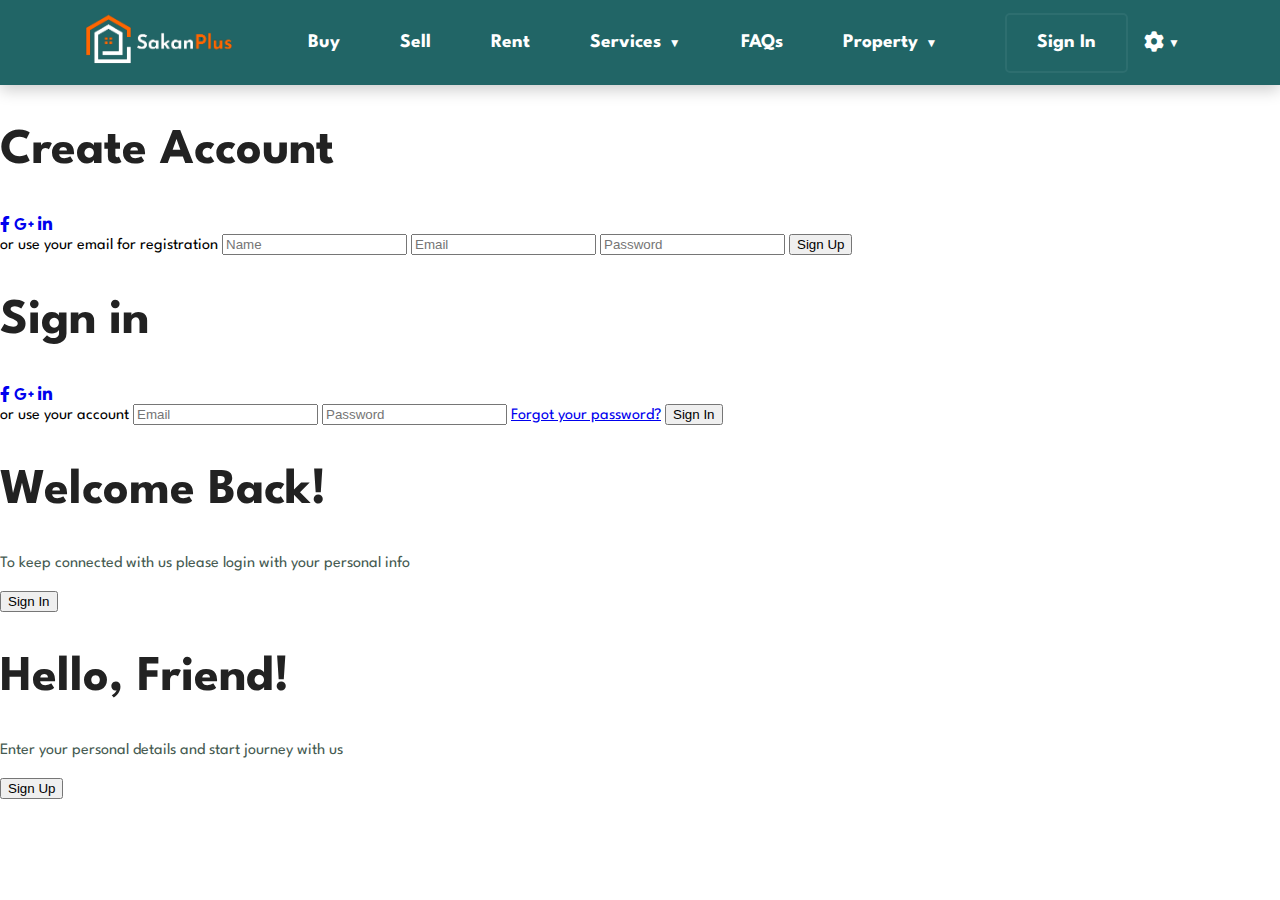
==== SignIn.html @ 9465a644 "add new files and images" ====
<!DOCTYPE html>
<html lang="en">

<head>
    <meta charset="UTF-8">
    <meta http-equiv="X-UA-Compatible" content="IE=edge">
    <meta name="viewport" content="width=device-width, initial-scale=1.0">
    <title>Sakan-Plus-Real-Estate</title>

    <meta name="description"
        content="The leading real estate marketplace. Search millions of for-sale and rental listings, compare SakanPlus® home values and connect with local professionals.">
    <meta itemprop="name" content="Sakan-Plus Real Estate, Rentals, and Mortgage">

    <meta property="og:title" content="Sakan-Plus: Real Estate, Apartments, Mortgages & Home Values">
    <meta property="og:type" content="website">
    <meta property="og:image" content="logo.png">
    <meta property="og:url" content="https://www.Sakan-Plus.com/">
    <meta property="og:description"
        content="The leading real estate marketplace. Search millions of for-sale and rental listings, compare sakan-plus® home values and connect with local professionals.">
    <meta property="og:locale" content="en_US">
    <meta property="og:site_name" content="Sakan Plus">

    <meta name="ROBOTS" content="All">

    <meta name="next-head-count" content="2">
    <meta name="google-translate-customization" content="3">
    <meta name="google-signIn-scope" content="openid profile email">
    <meta name="google-signIn-cookiePolicy" content="single_host_origin">

    <meta name="viewport"
        content="width=device-width, height=device-height, user-scalable=yes, initial-scale=1.0, minimum-scale=1.0">
    <meta name="referrer" content="always">
    <meta name="msapplication-config" content="none">
    <meta name="apple-mobile-web-app-capable" content="yes">
    <meta name="format-detection" content="telephone=no">
    <meta http-equiv="x-dns-prefetch-control" content="on">

    <meta name="author" content="Sakan-Plus-IT-group">
    <meta name="keyword" content="real Estate, home ,house ,buy ,sell ,rent ,services ,agent ,manage ,address">
    <meta name="googleBot" content="translate">


    <link rel="stylesheet" href="css/style.css">
    <link rel="shortcut icon" href="assets/favicon-logo-sakan-plus/favicon-SakanPlus-En.png" type="image/x-icon"
        type="text/css">
    <link rel="apple-touch-icon" type="text/css">


    <!-- <link rel="stylesheet" href="css/bootstrap.min.css" type="text/css"> -->
    <!-- <link rel="stylesheet" href="https://maxcdn.bootstrapcdn.com/bootstrap/3.4.1/css/bootstrap.min.css"> -->
    <!--  <script src="https://ajax.googleapis.com/ajax/libs/jquery/3.6.3/jquery.min.js"></script> -->
    <!-- <script src="https://maxcdn.bootstrapcdn.com/bootstrap/3.4.1/js/bootstrap.min.js"></script> -->

    <link rel="stylesheet" href="https://cdnjs.cloudflare.com/ajax/libs/font-awesome/4.7.0/css/font-awesome.min.css">
    <link rel="stylesheet" href="https://unpkg.com/boxicons@latest/css/boxicons.min.css">

    <link rel="preconnect" href="https://fonts.googleapis.com">
    <link rel="preconnect" href="https://fonts.gstatic.com" crossorigin>
    <link
        href="https://fonts.googleapis.com/css2?family=Cairo:wght@200&family=League+Spartan:wght@200&family=Poppins:wght@400;600;700;800&display=swap"
        rel="stylesheet">

    <link rel="stylesheet" href="https://use.fontawesome.com/releases/v5.15.4/css/all.css" />
    <link rel="stylesheet" href="https://unicons.iconscout.com/release/v4.0.0/css/line.css" />
    <link rel="stylesheet" href="https://cdnjs.cloudflare.com/ajax/libs/font-awesome/6.0.0/css/all.min.css">
</head>

<body>


   
    <!-- SCROLL TOP BUTTON -->
    <a id="scroll-top-btn" class="scrollToTop" href="#">
        <i class="fa fa-chevron-up"></i>
        <!-- <i class="fa fa-home"></i> -->
    </a>
    <!-- END SCROLL TOP BUTTON -->


    <!-- Header Section Begin -->
    <section id="header">
        <div class="header__logo">
            <a href="index.html"><img src="./assets/logo-darkmode/sakan-logo-dark-cahnge.png" class="logo" alt=""></a>
        </div>
        <div class="bx bx-menu" id="menu-icon"></div>
        <nav id="main-nav">
            <ul>
                <li><a href="#">buy</a></li>
                <li><a href="#">sell</a></li>
                <li><a href="#">rent</a></li>
                <li>
                    <a href="#">services
                        <span class="arrow">&#x25BC;</span>
                    </a>
                    <ul class="submenu">
                        <li><a href="#">residentials</a></li>
                        <li><a href="#">Apartments</a></li>
                        <li><a href="#">office space</a></li>
                        <li>
                            <a href="#">commercials
                                <span class="arrow">&#x25B6;</span>
                            </a>
                            <ul class="submenu-2">
                                <li><a href="#">residentials</a></li>
                                <li><a href="#">Apartments</a></li>
                                <li><a href="#">office space</a></li>
                            </ul>
                        </li>
                        <li><a href="#">explore more </a></li>
                    </ul>
                </li>
                <li><a href="#">FAQs</a></li>
                <li>
                    <a href="#">property
                        <span class="arrow">&#x25BC;</span>
                    </a>
                    <ul class="submenu">
                        <li><a href="#">residentials</a></li>
                        <li><a href="#">Apartments</a></li>
                        <li><a href="#">office space</a></li>
                        <li>
                            <a href="#">commercials
                                <span class="arrow">&#x25B6;</span>
                            </a>
                            <ul class="submenu-2">
                                <li><a href="#">residentials</a></li>
                                <li><a href="#">Apartments</a></li>
                                <li><a href="#">office space</a></li>
                            </ul>
                        </li>
                    </ul>
                </li>
            </ul>
        </nav>
        <div class="nav-btn">
            <a href="signIn.html" class="sign-btn">sign in</a>
            <li>
                <a href="javascript:void(0);" onclick="language()" class="drop-btn">
                    <i class="fa fa-gear"></i>
                    <span class="arrow">&#x25BC;</span>
                </a>
            </li>
            <ul class="list-language">
                <li><a href="#">En</a></li>
                <li><a href="#">Ar</a></li>
            </ul>
        </div>
    </section>
    <!-- Header Section End -->


    <!-- signup  -->
    <div class="container" id="container">
        <div class="form-container sign-up-container">
            <form action="#">
                <h1>Create Account</h1>
                <div class="social-container">
                    <a href="#" class="social"><i class="fab fa-facebook-f"></i></a>
                    <a href="#" class="social"><i class="fab fa-google-plus-g"></i></a>
                    <a href="#" class="social"><i class="fab fa-linkedin-in"></i></a>
                </div>
                <span>or use your email for registration</span>
                <input type="text" placeholder="Name" />
                <input type="email" placeholder="Email" />
                <input type="password" placeholder="Password" />
                <button>Sign Up</button>
            </form>
        </div>
        <div class="form-container sign-in-container">
            <form action="#">
                <h1>Sign in</h1>
                <div class="social-container">
                    <a href="#" class="social"><i class="fab fa-facebook-f"></i></a>
                    <a href="#" class="social"><i class="fab fa-google-plus-g"></i></a>
                    <a href="#" class="social"><i class="fab fa-linkedin-in"></i></a>
                </div>
                <span>or use your account</span>
                <input type="email" placeholder="Email" />
                <input type="password" placeholder="Password" />
                <a href="#">Forgot your password?</a>
                <button>Sign In</button>
            </form>
        </div>
        <div class="overlay-container">
            <div class="overlay">
                <div class="overlay-panel overlay-left">
                    <h1>Welcome Back!</h1>
                    <p>To keep connected with us please login with your personal info</p>
                    <button class="ghost" id="signIn">Sign In</button>
                </div>
                <div class="overlay-panel overlay-right">
                    <h1>Hello, Friend!</h1>
                    <p>Enter your personal details and start journey with us</p>
                    <button class="ghost" id="signUp">Sign Up</button>
                </div>
            </div>
        </div>
    </div>

    <script src="js/index.js"></script>
</body>

</html>
---- css/style.css ----
@import url('https://fonts.googleapis.com/css2?family=Cairo:wght@200&family=League+Spartan:wght@200&display=swap');

:root {
    --cairoFont: 'Cairo', sans-serif;
    --SpartanFont: 'League Spartan', sans-serif;
    --PoppinsFont: 'Poppins', sans-serif;

    --background-transparent: transparent;
    --shadowBoxVar: 0 5px 15px rgba(0, 0, 0, 0.466);

    --sectionBackground: #21656610;
    --navHoverColor: #407e8062;
    --backgroundMainColor: #216566;
    --bdyColor: #644d4d15;
    --heroH2Color: #154b5c;
    --backgroundMainColor-sp: #01c2bf;

    --headingColor: #222;
    --fontColor: #d5dee0;
    --orangeColor: #ff6600;
    --darkFont: #050505;
    --uxBackgroundColor: #fdd7bd33;
    --dropBackgroundColor: #d3d5dfc7;
    --whiteColor: #ffffff;
}

/* Table of Content
==================================================
#BASIC TYPOGRAPHY
#HEADER SECTION
#NAVBAR SECTION
#Hero SECTION
#Hero-SEARCH

#PROMO SECTION
#PRODUCT SECTION
#BANNER SECTION
#POPULAR SECTION
#SUPPORT SECTION
#TESTIMONIAL SECTION
#LATEST BLOG SECTION
#CLIENT BRAND SECTION
#PRODUCT PAGE
#PRODUCT DETAILS PAGE
#CART VIEW PAGE
#CHECKOUT PAGE
#MY ACCOUNT  PAGE
#BLOG ARCHIVE  PAGE
#BLOG DETAILS  PAGE
#CONTACT  PAGE
#ERROR  PAGE
#FOOTER SECTION
#RESPONSIVE DESIGN

*/
/* BASIC TYPOGRAPHY Begin */
/* BASE - Base styles, Variables, Mixins, etc. */
*,
*::before,
*::after {
    box-sizing: border-box;

}

h1 {
    font-size: 50px;
    line-height: 64px;
    color: var(--headingColor);
}

h2 {
    font-size: 46px;
    line-height: 54px;
    color: var(--headingColor);
}

h4 {
    font-size: 20px;
    color: var(--headingColor);
}

h5 {
    font-weight: 700;
    font-size: 15px;
}

h6 {
    font-weight: 700;
    font-size: 12px;
}

p {
    font-size: 16px;
    color: #465b52;
    margin: 15px 0 20px 0;
}

body {
    margin: 0;
    padding: 0;
    font-family: var(--SpartanFont);
}

html {
    scroll-behavior: smooth;
}

/* BASIC TYPOGRAPHY End */

/* Header Section Begin*/
#header {
    display: flex;
    align-items: center;
    justify-content: space-between;
    position: sticky;
    top: 0;
    left: 0;
    padding: 10px 80px;
    background-color: var(--backgroundMainColor);
    box-shadow: 0 5px 15px rgba(0, 0, 0, 0.2);
    z-index: 999;
}

.header__logo .logo {
    width: 10em;
}

/*NAVBAR SECTION Begin*/
#main-nav ul {
    list-style: none;
    display: flex;
    margin: 0;
    padding: 0;

}

#main-nav li {
    width: 100%;
    text-align: center;
    position: relative;
}

#main-nav a {
    padding: 10px 30px;
    text-decoration: none;
    text-transform: capitalize;
    font-size: 1.2em;
    font-weight: bold;
    color: var(--whiteColor);
    height: 64px;
    transition: background 0.4s;
    background-color: var(--backgroundMainColor);
    display: flex;
    align-items: center;
    justify-content: center;
}

#main-nav a:hover {
    background-color: var(--navHoverColor);
    border-radius: 5px;
}

#main-nav li:hover .submenu>li {
    display: block;
    top: 0px;

}

.submenu li {
    display: none;
    position: absolute;
    top: 0px;
}

.submenu {
    display: flex;
    flex-direction: column;
    position: absolute;
    width: 100%;
}

.submenu li {
    position: relative;
}

.submenu li:hover .submenu-2 li {
    display: block;
}

.submenu-2 li {
    display: none;
}

.submenu-2 {
    display: flex;
    flex-direction: column;
    position: absolute;
    top: 0;
    left: 100%;
    width: 100%;
}

.arrow {
    margin-left: 8px;
    color: var(--whiteColor);
    font-size: 12px;
}

/*  NAVBAR SECTION End*/
.nav-btn {
    display: flex;
    align-items: center;
    justify-content: space-between;
    position: relative;
}

.nav-btn .sign-btn {
    padding: 10px 30px;
    height: 60px;
    display: flex;
    align-items: center;
    justify-content: center;
    text-decoration: none;
    text-transform: capitalize;
    text-align: center;
    font-size: 1.2em;
    font-weight: bold;
    color: var(--whiteColor);
    transition: background 0.4s;
    background-color: var(--background-transparent);
    border: 2px solid var(--navHoverColor);
    border-radius: 5px;

}

.nav-btn .sign-btn:hover {
    background-color: var(--navHoverColor);
}

/* dropdown -list-Languages Begin */
.nav-btn .drop-btn {
    display: flex;
}

.nav-btn .drop-btn .fa {
    font-size: 20px;
    color: var(--whiteColor);
}

.nav-btn .drop-btn .fa:active,
.nav-btn .drop-btn span:active {
    transform: rotate(80deg);
    color: var(--orangeColor);
}

.nav-btn .list-language {
    margin: 0;
    padding: 0;
    font-weight: bold;
    position: absolute;
    top: 100%;
    right: 10%;
    display: none;
    border-radius: 5px;
    background-color: var(--backgroundMainColor);
    box-shadow: 0px 8px 16px 0px rgba(0, 0, 0, 0.2);
    z-index: 1;
}

.nav-btn li {
    list-style: none;
}

.nav-btn li span {
    margin: 4px;
}

.nav-btn li a {
    color: var(--whiteColor);
    font-size: 1.1em;
    padding: 12px 16px;
    text-decoration: none;
    display: block;
    text-align: center;
    width: 100%;
}

.nav-btn .list-language li a:hover {
    background-color: var(--navHoverColor);
}

#menu-icon {
    font-size: 40px;
    z-index: 10001;
    color: var(--whiteColor);
    cursor: pointer;
    display: none;
}

/* dropdown -list-Languages End */
/* Header Section End */


/*   hero Section Begin */
#hero {
    position: relative;
    background-image: url("../assets/hero-background-real-estate/hero1.png");
    background-size: cover;
    background-position: top 60% right 0;
    background-color: #E3E6F3;
    height: 80vh;
    width: 100%;
    text-transform: capitalize;
}

#hero .hero-aside-block {
    display: flex;
    flex-direction: column;
    align-items: flex-start;
    justify-content: center;
    padding: 0 80px;
    max-width: 55%;
    height: 80vh;
}


#hero h2,
#hero h1 {
    margin: 0;
    font-size: 7vh;
    font-weight: 600;
    font-family: var(--PoppinsFont);
}

#hero h2 {
    color: var(--heroH2Color);
}

#hero h1 {
    color: var(--orangeColor);
}

#hero h5 {
    font-size: 2.5vh;
}

.hero-aside-block a,
.sv-buy a,
.rft-side a,
.cta-btn a {
    text-transform: capitalize;
    display: block;
    font-size: 17px;
    text-decoration: none;
    text-align: center;
    font-weight: bold;
    width: 30vh;
    padding: 15px;
    border-radius: 5px;
    transition: background 0.4s;
    background-color: var(--backgroundMainColor);
    color: var(--whiteColor);
    position: relative;
}

.hero-aside-block a:hover,
.rft-side a:hover {
    background-color: var(--orangeColor);
}

/*   hero Section End */


/* hero-search Begin */
#hero-search {
    position: absolute;
    top: 80%;
    left: 20%;
    background-color: #21656610;
    width: 60%;
    padding: 0 20px;
    margin: 0 auto;
    border-radius: 10px;
    box-shadow: 0 5px 10px rgba(0, 0, 0, 0.1);

}

#hero-search h1 {
    margin: 0;
    font-size: 1.9vw;
    text-transform: capitalize;
    color: var(--orangeColor);
}

.input-box {
    position: relative;
    height: 60px;
    max-width: 900px;
    width: 100%;
    background-color: #21656610;
    background-color: #fff;
    margin: 5px 0;
    border-radius: 8px;
    box-shadow: 0 5px 10px rgba(0, 0, 0, 0.1);
    bottom: 20px;
}

.input-box i,
.input-box .button {
    position: absolute;
    top: 50%;
    transform: translateY(-50%);

}

.input-box i {
    left: 20px;
    font-size: 30px;
    color: var(--orangeColor);
}

.input-box input {
    height: 100%;
    width: 100%;
    outline: none;
    font-size: 18px;
    font-weight: 400;
    border: none;
    padding: 0 155px 0 65px;
    background-color: transparent;
}

.input-box .button {
    right: 20px;
    font-size: 17px;
    font-weight: 700;
    color: var(--whiteColor);
    border: 2px solid var(--background-transparent);
    padding: 12px 30px;
    border-radius: 5px;
    background-color: var(--backgroundMainColor);
    cursor: pointer;
    transition: .2s ease;
    outline: none;
}

.input-box .button:active {
    transform: translateY(-30%) scale(0.98);
    background-color: var(--orangeColor);
}

/*   hero Search End */

/* features Section Begin */
#features {
    padding: 40px;
    margin: 50px 0;
    display: flex;
    justify-content: space-between;
    align-items: center;
    background-color: #21656610;
    border-radius: 20px;
}

#features .lft-side,
.rft-side {
    margin: 0 20px;
    padding: 0 20px;
    width: 50%;
}

#features .lft-side .lft-img {
    border-radius: 10px;
    width: 100%;
}

.features-box {
    display: flex;
    justify-content: space-between;
    align-items: flex-start;
    width: 100%;
    flex-wrap: wrap;
    margin: 15px 0;
}

.features-box .bx-1,
.bx-2,
.bx-3,
.bx-4 {
    background-color: #21656628;
    width: 45%;
    padding: 10px;
    margin: 10px 0;
    border-radius: 5px;
    cursor: pointer;


}

.features-box i {
    color: var(--orangeColor);
    font-size: 1.9vw;
    vertical-align: middle;


}

.features-box h6 {
    font-size: 1.3vw;
    display: inline-block;
    text-transform: capitalize;
    font-weight: bold;
    color: var(--heroH2Color);
    margin: 15px;
}

.rft-side h2,
.property-text h2,
#services h2,
.works-txt h2,
#cta h2 {
    text-transform: capitalize;
    color: var(--heroH2Color);
    font-weight: bold;
    font-family: var(--PoppinsFont);
    font-size: 2.5vw;
    margin-top: 0;
}

.rft-side h4,
.property-text h4,
#services h4,
.works-txt h4,
#cta h4 {
    margin-bottom: 0;
    text-transform: capitalize;
    color: var(--orangeColor);
    font-weight: bold;
    font-family: var(--PoppinsFont);
    font-size: 2vw;
}

.rft-side h5,
.property-text h5,
#services h5,
.works-txt h5,
#cta h5 {
    margin: 0;
    font-size: 1.4vw;
}

/* features Section End */

/* property section Begin */
#property,
#cta {
    background-color: var(--sectionBackground);
    padding: 40px;
    margin: 50px 0;
    border-radius: 20px;

}

.pro-container,
.works-container {

    padding: 0 20px;
    margin: 0 20px;
}

.pro-container .property-text {
    margin: 20px 0;
}

.property-text h5 {
    width: 50%;
}

.property-btn {
    display: flex;
    justify-content: flex-start;
    align-items: center;
    margin: 20px 0;
}

.property-btn a,
.cta-btn a {
    width: 15%;
    text-decoration: none;
    font-size: 17px;
    background-color: var(--background-transparent);
    padding: 15px;
    border-radius: 10px;
    color: var(--backgroundMainColor);
    text-transform: capitalize;
    border: 2px solid var(--backgroundMainColor);
    margin-right: 15px;
    font-weight: 700;
    text-align: center;
    transition: background 0.5s;

}

.property-btn a:active,
.property-btn a:hover,
.cta-btn a:hover {
    background-color: var(--backgroundMainColor);
    color: var(--whiteColor);
    outline: none;
}

.property-btn .ex-flex-end {
    color: var(--orangeColor);
    border-color: var(--orangeColor);

}

.property-btn .ex-flex-end:hover {
    background-color: var(--orangeColor);
    color: var(--whiteColor);
}

/* XXXXXXXXXXXXXXXXXXXXXXXXXXXXXXXXXXXXXXXXXXXXXX */
/* Cart Home Start */
/* .articles {
    display: grid;
    max-width: 1200px;
    margin-inline: auto;
    padding-inline: 24px;
    grid-template-columns: repeat(auto-fill, minmax(320px, 1fr));
    cursor: pointer;
    grid-gap: 24px;
    align-items: stretch;
 
}

.article-card {
    --img-scale: 1.001;
    --title-color: black;
    --link-icon-translate: -20px;
    --link-icon-opacity: 0;
    position: relative;
    border-radius: 16px;
    box-shadow: none;
    background: #fff;
    transform-origin: center;
    transition: all 0.4s ease-in-out;
    overflow: hidden;
 

}

.article-card a::after {
    position: absolute;
    inset-block: 0;
    inset-inline: 0;
    cursor: pointer;
    content: "";
} */

/* basic article elements styling */
/* .article-card h2 {

    font-family: 'League Spartan', sans-serif;
    font-size: 1.9rem;
    letter-spacing: 0.09em;
    color: var(--title-color);
    transition: color 0.3s ease-out;
}

.article-card h4 {
    font-size: 1.1rem;
    letter-spacing: 0.1em;
    color: var(--title-color);
    transition: color 0.3s ease-out;
}

.article-card p {
    font-weight: 600;
    line-height: 1.1rem;
}

figure {
    margin: 0;
    padding: 0;
    aspect-ratio: 16 / 9;
    overflow: hidden;
}

.article-card img {
    max-width: 100%;
    transform-origin: center;
    transform: scale(var(--img-scale));
    transition: transform 0.4s ease-in-out;
}

.article-body {
    padding: 24px;
   
}

.article-card a {
    display: inline-flex;
    align-items: center;
    text-decoration: none;
    color: #28666e;
}

.article-card a:focus {
    outline: 1px dotted #28666e;
}

.article-card a .icon {
    min-width: 24px;
    width: 24px;
    height: 24px;
    margin-left: 5px;
    transform: translateX(var(--link-icon-translate));
    opacity: var(--link-icon-opacity);
    transition: all 0.3s;
}
 */
/* using the has() relational pseudo selector to update our custom properties */
/* .article-card:has(:hover, :focus) {
    --img-scale: 1.1;
    --title-color: #28666e;
    --link-icon-translate: 0;
    --link-icon-opacity: 1;
    box-shadow: rgba(0, 0, 0, 0.16) 0px 10px 36px 0px, rgba(0, 0, 0, 0.06) 0px 0px 0px 1px;
} */

/* .sr-only:not(:focus):not(:active) {
    clip: rect(0 0 0 0);
    clip-path: inset(50%);
    height: 1px;
    overflow: hidden;
    position: absolute;
    white-space: nowrap;
    width: 1px;
}
 */


.articles{
    display: grid;
    max-width: 1200px;
    margin-inline: auto;
    padding-inline: 24px;
    grid-template-columns: repeat(auto-fill, minmax(320px, 1fr));
    cursor: pointer;
    grid-gap: 24px;
    align-items: stretch;
    
}





  
/* Cart Home End */
/* property Section End */
/* XXXXXXXXXXXXXXXXXXXXXXXXXXXXXXXXXXXXXXXXX */

/*  */
#services {
    background-color: var(--whiteColor);
    text-align: center;
    width: 100%;
    padding: 40px;
    margin: 50px 0;
    text-transform: capitalize;


}

#services h5,
#cta h5 {
    align-items: center;
    text-align: center;
    margin: 0 auto;
    width: 50%;
    line-height: 4vh;
}

.sv-card {
    display: grid;
    grid-template-columns: repeat(auto-fill, minmax(320px, 1fr));
    grid-gap: 20px;
    align-items: stretch;
    margin: 20px 40px;


}

.sv-buy {
    padding: 20px;
    background-color: #2165662d;
    border-radius: 20px;
    cursor: pointer;
    color: var(--whiteColor);
    transition: background 0.5s;
}

.sv-card .sv-buy a,
.cta-btn a {
    margin: 0 auto;
    background-color: transparent;
    border: 2px solid var(--backgroundMainColor);
    color: var(--heroH2Color);
    font-weight: bold;
    font-size: 1.5vw;
}

.sv-card .sv-buy a:hover {
    background-color: var(--orangeColor);
    color: var(--whiteColor);
    border: none;
}

#services .sv-card .sv-buy h4 {
    font-size: 1.9vw;
    text-transform: none;
    font-weight: 600;

}

.sv-buy img {
    width: 14vh;
}

.sv-buy p {
    font-size: 1.4vw;
    font-weight: bold;
    line-height: 1.6rem;
}

.sv-buy:hover {
    background-color: var(--navHoverColor);
}

/*works Section Begin  */

#works {
    /* background-image: linear-gradient(45deg, #7c9885, #b5b682);  */
    background-color: var(--sectionBackground);
    /*   background-image: linear-gradient(45deg, #7c98852f, #b5b68223); */
    width: 100%;
    padding: 40px;
    margin: 50px 0;
    text-transform: capitalize;
    border-radius: 20px;
}

.works-txt {
    max-width: 65%;
}

/*  */

#multi-step-form-container {
    margin-top: 5rem;

}

.text-center {
    text-align: center;
}

.mx-auto {
    margin-left: auto;
    margin-right: auto;
}

.pl-0 {
    padding-left: 0;
}

.button {
    padding: 0.7rem 1.5rem;
    border: 1px solid var(--backgroundMainColor);
    background-color: var(--backgroundMainColor);
    color: #fff;
    border-radius: 5px;
    cursor: pointer;
}

.submit-btn {
    border: 1px solid var(--orangeColor);
    background-color: var(--orangeColor);
    ;
}

.mt-3 {
    margin-top: 2rem;
}

.d-none {
    display: none;
}

.form-step {
    border: 1px solid rgba(0, 0, 0, 0.1);
    border-radius: 20px;
    padding: 3rem;
}

.font-normal {
    font-weight: normal;
}

ul.form-stepper {
    counter-reset: section;
    margin-bottom: 3rem;
}

ul.form-stepper .form-stepper-circle {
    position: relative;
}

ul.form-stepper .form-stepper-circle span {
    position: absolute;
    top: 50%;
    left: 50%;
    transform: translateY(-50%) translateX(-50%);
    font-size: 30px;
    font-weight: 600;
}

.form-stepper-horizontal {
    position: relative;
    display: -webkit-box;
    display: -ms-flexbox;
    display: flex;
    -webkit-box-pack: justify;
    -ms-flex-pack: justify;
    justify-content: space-between;
}

ul.form-stepper>li:not(:last-of-type) {
    margin-bottom: 0.625rem;
    -webkit-transition: margin-bottom 0.4s;
    -o-transition: margin-bottom 0.4s;
    transition: margin-bottom 0.4s;
}

.form-stepper-horizontal>li:not(:last-of-type) {
    margin-bottom: 0 !important;
}

.form-stepper-horizontal li {
    position: relative;
    display: -webkit-box;
    display: -ms-flexbox;
    display: flex;
    -webkit-box-flex: 1;
    -ms-flex: 1;
    flex: 1;
    -webkit-box-align: start;
    -ms-flex-align: start;
    align-items: start;
    -webkit-transition: 0.5s;
    transition: 0.5s;
}

.form-stepper-horizontal li:not(:last-child):after {
    position: relative;
    -webkit-box-flex: 1;
    -ms-flex: 1;
    flex: 1;
    height: 1px;
    content: "";
    top: 32%;
}

.form-stepper-horizontal li:after {
    background-color: #dee2e6;

}

.form-stepper-horizontal li.form-stepper-completed:after {
    background-color: var(--orangeColor);
}

.form-stepper-horizontal li:last-child {
    flex: unset;
}

ul.form-stepper li a .form-stepper-circle {
    display: inline-block;
    width: 40px;
    height: 40px;
    margin-right: 0;
    line-height: 1.7rem;
    text-align: center;
    background: rgba(0, 0, 0, 0.38);
    border-radius: 50%;
}

.form-stepper .form-stepper-active .form-stepper-circle {
    background-color: var(--orangeColor) !important;
    color: #fff;
}

.form-stepper .form-stepper-active .label {
    color: var(--darkFont) !important;
}

.form-stepper .form-stepper-active .form-stepper-circle:hover {
    background-color: var(--backgroundMainColor) !important;
    color: #fff !important;
}

.form-stepper .form-stepper-unfinished .form-stepper-circle {
    background-color: #f8f7ff;
}

.form-stepper .form-stepper-completed .form-stepper-circle {
    background-color: #0e9594 !important;
    color: #fff;
}

.form-stepper .form-stepper-completed .label {
    color: #0e9594 !important;
}

.form-stepper .form-stepper-completed .form-stepper-circle:hover {
    background-color: #0e9594 !important;
    color: #fff !important;
}

.form-stepper .form-stepper-active span.text-muted {
    color: #fff !important;
}

.form-stepper .form-stepper-completed span.text-muted {
    color: #fff !important;
}

.form-stepper .label {
    font-size: 1rem;
    margin-top: 0.5rem;
}

.form-stepper a {
    cursor: default;
}

/*  */
/*Works Section End  */
/* cta section Begin */
#cta {
    text-align: center;
    text-transform: capitalize;
}

#cta h4 {
    text-transform: uppercase;
}

#cta input[type=email] {
    width: 30vw;
    margin: 10px;
    padding: 15px;
    border: 2px solid transparent;
    border-radius: 5px;
    background-color: var(--whiteColor);
    font-size: 17px;
    outline: none;
}

#cta button {
    width: 20vh;
    padding: 14px;
    border: 2px solid var(--background-transparent);
    cursor: pointer;
    border-radius: 5px;
    color: var(--fontColor);
    background-color: var(--orangeColor);
    font-size: 17px;
    font-weight: 600;
    transition: .2s .2s ease;
    outline: none;
}

.cta-btn a {
    display: inline-block;
    margin-bottom: 10px;
}

#cta button:hover {
    background-color: var(--background-transparent);
    border: 2px solid var(--orangeColor);
    color: var(--heroH2Color);

}

/* CTA Section End */
/* footer section Begin */
.section-p1 {
    background-color: var(--backgroundMainColor);
    border-radius: 15px;
}

.ft-ma-logo {
    margin: 20px 0 0 40px;
    padding: 20px 0 0 30px;


}

.ft-ma-logo .logo {
    width: 170px;
}

.ft-ma-logo .logo:hover {
    border: 2px solid var(--whiteColor);
    border-radius: 4px;
}

.ft-ma-space {
    display: flex;
    flex-wrap: wrap;
    justify-content: space-between;
    margin: 0 40px;
    padding: 0 40px;

}

.ft-ma-space .col {
    width: 25%;
    flex-wrap: wrap;
    display: flex;
    flex-direction: column;
    align-items: stretch;
    text-transform: capitalize;

}

.ft-ma-space .col p {
    width: 90%;
    font-weight: 600;
    font-size: 16px;
    font-family: 'Cairo', sans-serif;

}

.ft-ma-space h4,
.ft-ma-space .copyright a {
    font-size: 17px;
    padding-bottom: 20px;
    font-weight: 600;
    color: var(--whiteColor);
    font-family: 'Poppins', sans-serif;

}

.ft-ma-space p {
    margin-top: 0;
    font-size: 17px;
    color: var(--whiteColor);

}

.ft-ma-space a {
    color: var(--whiteColor);
    font-size: 17px;
    font-weight: 900;
    text-decoration: none;
    margin-bottom: 20px;
}

.ft-ma-space .follow i {
    color: var(--whiteColor);
    padding-right: 10px;
    cursor: pointer;
    margin-bottom: 20px;

}

.ft-ma-space .follow i:hover,
.ft-ma-space a:hover {
    color: var(--orangeColor);
}

.ft-ma-space .copyright {
    width: 100%;
    text-align: center;
    /*   margin-top: 20px;
    padding-top: 20px; */

}

.ft-ma-space .ft-form-ty1 input[type=text] {

    width: 100%;
    margin-bottom: 10px;
    padding: 10px;
    border: 2px solid transparent;
    border-radius: 5px;
    background-color: #eee;
    font-size: 17px;
}

.ft-ma-space .ft-form-ty1 button {
    width: 20vh;
    padding: 10px;
    border: 2px solid var(--background-transparent);
    cursor: pointer;
    border-radius: 5px;
    color: var(--fontColor);
    background-color: var(--orangeColor);
    font-size: 17px;
    font-weight: 600;
    transition: .2s .2s ease;
}

.ft-ma-space .ft-form-ty1 button:hover {
    background-color: var(--background-transparent);
    border: 2px solid var(--orangeColor);
}

/* footer section End */

/* XXXXXXXXXXXXXXXXXXXXXXXXXXXXXXXXXXXXXXX */
/* section loader Begin*/
#wpf-loader-two {
    height: 100%;
    bottom: 0;
    left: 0;
    position: fixed;
    right: 0;
    top: 0;
    width: 100%;
    z-index: 99999;
    background-color: var(--backgroundMainColor);
}

#wpf-loader-two .loader-title {
    color: var(--whiteColor);
    font-size: 2.5em;
    font-weight: 600;
    position: absolute;
    left: 41%;
    top: 30%;
    font-family: var(--PoppinsFont);
}

#wpf-loader-two .loader-title span {
    color: var(--orangeColor);
}

#loader {
    position: absolute;
    left: 50%;
    top: 55%;
    z-index: 1;
    width: 120px;
    height: 120px;
    margin: -76px 0 0 -76px;
    border: 16px solid var(--whiteColor);
    border-radius: 50%;
    border-top: 16px solid var(--orangeColor);
    -webkit-animation: spin 2s linear infinite;
    animation: spin 2s linear infinite;
}

@-webkit-keyframes spin {
    0% {
        -webkit-transform: rotate(0deg);
    }

    100% {
        -webkit-transform: rotate(360deg);
    }
}

@keyframes spin {

    0% {
        transform: rotate(0deg);
    }

    100% {
        transform: rotate(360deg);
    }
}

/* section loader End*/


/*scroll to top Begin*/
#scroll-top-btn {
    position: fixed;
    bottom: 20px;
    right: 20px;
    display: none;
    font-size: 18px;
    border: none;
    outline: none;
    background-color: var(--orangeColor);
    color: white;
    cursor: pointer;
    padding: 15px;
    border-radius: 10px;
}

#scroll-top-btn:hover,
#scroll-top-btn:focus {
    border: 2px solid var(--orangeColor);
    background-color: var(--background-transparent);
    text-decoration: none;
    color: var(--orangeColor);
}

/*scroll to top End*/

@container card (min-width: 380px) {
    .article-wrapper {
        display: grid;
        grid-template-columns: 100px 1fr;
        gap: 16px;
    }

    .article-body {
        padding-left: 0;
    }

    figure {
        width: 100%;
        height: 100%;
        overflow: hidden;
    }

    figure img {
        height: 100%;
        aspect-ratio: 1;
        object-fit: cover;
    }
}

/* RESPONSIVE DESIGN Begin */

@media (max-width: 1199px) {
    #header {
        padding: 15px 3% 15px 7%;
        transition: .2s;

    }


    #hero .hero-aside-block {
        min-width: 50%;
    }

    #hero h5 {
        font-size: 16px;
    }

    #hero h1 {
        font-size: 3.5vw;
    }

    #hero .hero-aside-block a {
        width: 50%;

    }
}

@media (max-width: 991px) {

    #header {
        padding: 15px 1%;

    }

    .navbar .navbar-list li,
    .header-btn a {
        padding: 0 10px;
    }

    #hero .hero-aside-block {
        min-width: 60%;
    }



}

@media screen and (max-width: 960px) {
    article {
        container: card/inline-size;
    }

    .article-body p {
        display: none;
    }
}

@media (max-width: 768px) {
    #header {
        padding: 5px 2%;
        flex-wrap: wrap;

    }

    .navbar .navbar-list li,
    .header-btn a {
        padding: 0 5px;
    }

    .navbar .navbar-list li a {
        padding: 5px;
    }

    #hero .hero-aside-block {
        max-width: 70%;

    }


    #hero h2 {
        font-size: 4.5vw;

    }

    #hero h5 {

        font-size: 15px;
    }

    #hero h1 {

        font-size: 3.5vw;
    }



}

@media (max-width: 640px) {
    #header {
        padding: 18px 3%;
        transition: .2s;

    }


    #menu-icon {
        display: block;
    }

    .navbar .navbar-list li a {
        color: var(--darkFont);
        font-weight: 600;
        font-size: 16px;
        font-family: 'Poppins', sans-serif;
    }

    .navbar .navbar-list li a:hover::after,
    .navbar .navbar-list li .active::after {
        width: 0;
    }


    .navbar .navbar-list {

        position: absolute;
        top: -800px;
        left: 0;
        right: 0;
        display: flex;
        flex-direction: column;
        background-color: #b9bcc7ad;
        transition: all .50s ease;
        text-align: left;

    }

    .navbar .navbar-list a {
        display: block;
        padding: 1rem;
        margin: 0.8rem;
        color: var(--darkFont);
    }

    .navbar .open {
        top: 100%;
    }

    .header__logo {
        padding-left: 50px;
    }

    .ft-ma-space .col {
        width: 240px;
        margin-bottom: 15%;
    }


}

@media (max-width: 500px) {
    .header__logo {
        padding-left: 0px;
        margin-left: 0px;
    }

    #hero {
        background-position: top 25% right 13%;
        padding: 0 30px;
    }

    #hero .hero-aside-block {
        max-width: 100%;

    }

    #hero h2 {
        font-size: 6.5vw;
        line-height: 40px;
    }

    #hero h5 {
        font-size: 15px;
    }

    #hero h1 {
        font-size: 4.5vw;
        line-height: 40px;
    }

    .hero-aside-block a {
        width: 25vh;
        padding: 10px 20px;
    }

    .ft-ma-logo {
        padding-left: 10px;
        margin-left: 0;
    }

    .ft-ma-space {
        padding: 0 10px;
        margin: 0 10px;
    }

    .ft-ma-space .col {
        width: 220px;
    }
}

@media (max-width: 375px) {
    .hero-aside-block a {
        width: 15vh;
        padding: 10px 10px;
    }


}

/* RESPONSIVE DESIGN End */
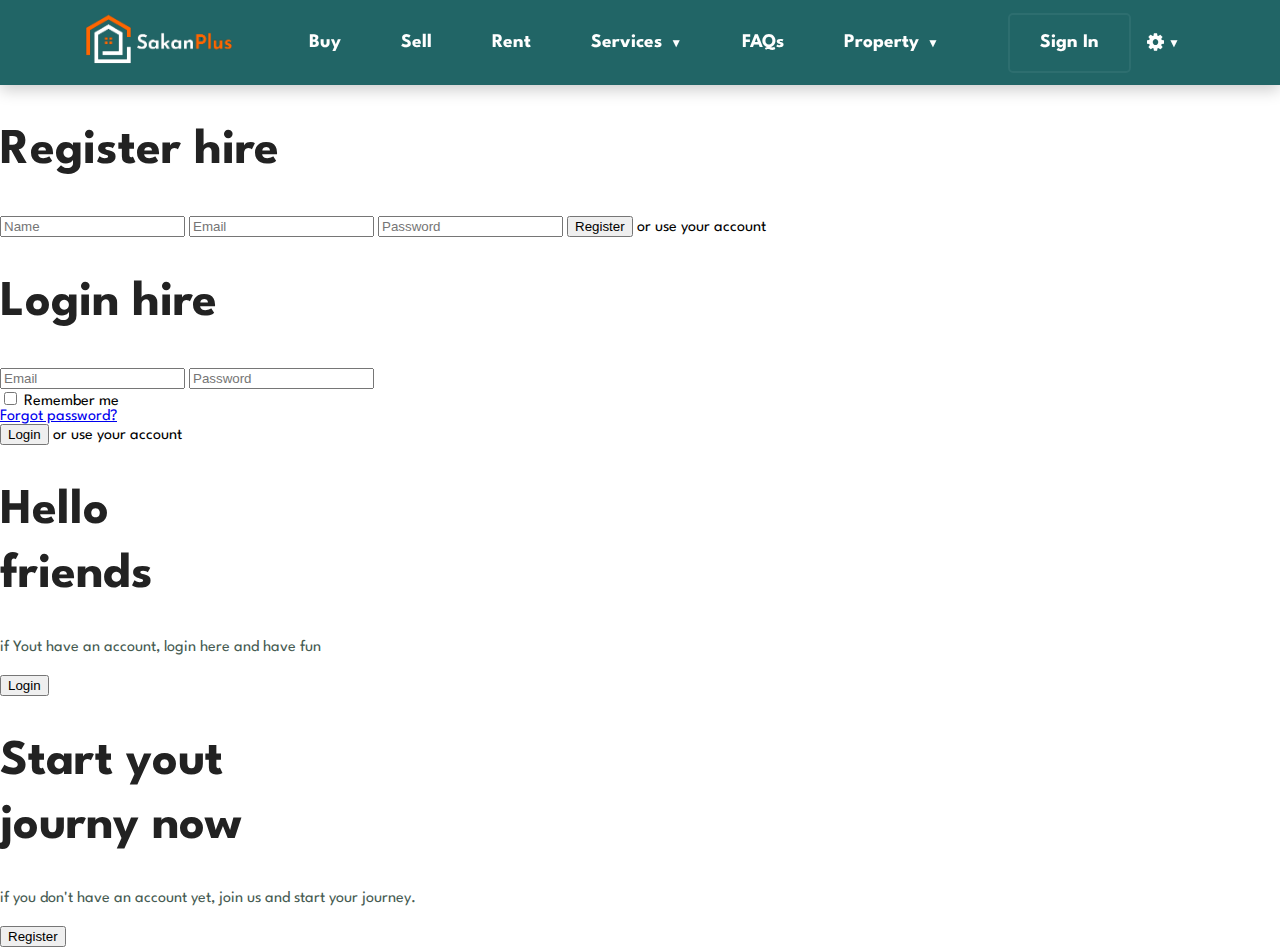
==== commit a739565e: "update signin page" ====
--- a/SignIn.html
+++ b/SignIn.html
@@ -43,13 +43,7 @@
     <link rel="stylesheet" href="css/style.css">
     <link rel="shortcut icon" href="assets/favicon-logo-sakan-plus/favicon-SakanPlus-En.png" type="image/x-icon"
         type="text/css">
-    <link rel="apple-touch-icon" type="text/css">
-
-
-    <!-- <link rel="stylesheet" href="css/bootstrap.min.css" type="text/css"> -->
-    <!-- <link rel="stylesheet" href="https://maxcdn.bootstrapcdn.com/bootstrap/3.4.1/css/bootstrap.min.css"> -->
-    <!--  <script src="https://ajax.googleapis.com/ajax/libs/jquery/3.6.3/jquery.min.js"></script> -->
-    <!-- <script src="https://maxcdn.bootstrapcdn.com/bootstrap/3.4.1/js/bootstrap.min.js"></script> -->
+
 
     <link rel="stylesheet" href="https://cdnjs.cloudflare.com/ajax/libs/font-awesome/4.7.0/css/font-awesome.min.css">
     <link rel="stylesheet" href="https://unpkg.com/boxicons@latest/css/boxicons.min.css">
@@ -60,15 +54,17 @@
         href="https://fonts.googleapis.com/css2?family=Cairo:wght@200&family=League+Spartan:wght@200&family=Poppins:wght@400;600;700;800&display=swap"
         rel="stylesheet">
 
-    <link rel="stylesheet" href="https://use.fontawesome.com/releases/v5.15.4/css/all.css" />
-    <link rel="stylesheet" href="https://unicons.iconscout.com/release/v4.0.0/css/line.css" />
-    <link rel="stylesheet" href="https://cdnjs.cloudflare.com/ajax/libs/font-awesome/6.0.0/css/all.min.css">
+
+    <link rel="stylesheet" href="https://cdn.lineicons.com/4.0/lineicons.css">
+
+
+
 </head>
 
-<body>
-
-
-   
+<body onload="loader()">
+
+
+
     <!-- SCROLL TOP BUTTON -->
     <a id="scroll-top-btn" class="scrollToTop" href="#">
         <i class="fa fa-chevron-up"></i>
@@ -149,54 +145,73 @@
     <!-- Header Section End -->
 
 
-    <!-- signup  -->
-    <div class="container" id="container">
-        <div class="form-container sign-up-container">
-            <form action="#">
-                <h1>Create Account</h1>
-                <div class="social-container">
-                    <a href="#" class="social"><i class="fab fa-facebook-f"></i></a>
-                    <a href="#" class="social"><i class="fab fa-google-plus-g"></i></a>
-                    <a href="#" class="social"><i class="fab fa-linkedin-in"></i></a>
-                </div>
-                <span>or use your email for registration</span>
-                <input type="text" placeholder="Name" />
-                <input type="email" placeholder="Email" />
-                <input type="password" placeholder="Password" />
-                <button>Sign Up</button>
-            </form>
-        </div>
-        <div class="form-container sign-in-container">
-            <form action="#">
-                <h1>Sign in</h1>
-                <div class="social-container">
-                    <a href="#" class="social"><i class="fab fa-facebook-f"></i></a>
-                    <a href="#" class="social"><i class="fab fa-google-plus-g"></i></a>
-                    <a href="#" class="social"><i class="fab fa-linkedin-in"></i></a>
-                </div>
-                <span>or use your account</span>
-                <input type="email" placeholder="Email" />
-                <input type="password" placeholder="Password" />
-                <a href="#">Forgot your password?</a>
-                <button>Sign In</button>
-            </form>
-        </div>
-        <div class="overlay-container">
-            <div class="overlay">
-                <div class="overlay-panel overlay-left">
-                    <h1>Welcome Back!</h1>
-                    <p>To keep connected with us please login with your personal info</p>
-                    <button class="ghost" id="signIn">Sign In</button>
-                </div>
-                <div class="overlay-panel overlay-right">
-                    <h1>Hello, Friend!</h1>
-                    <p>Enter your personal details and start journey with us</p>
-                    <button class="ghost" id="signUp">Sign Up</button>
+    <!-- Signup Section Begin  -->
+
+    <div class="con-log-bdy" id="con-log-bdy">
+        <div class="container" id="container">
+
+            <div class="form-container register-container">
+                <form action="#" method="post">
+                    <h1>Register hire</h1>
+                    <input type="text" name="name" placeholder="Name">
+                    <input type="email" name="email" placeholder="Email">
+                    <input type="password" name="password" placeholder="Password">
+                    <button>Register</button>
+                    <span>or use your account</span>
+                    <div class="social-container">
+                        <a href="#" class="social"><i class="lni lni-facebook-fill"></i></i></a>
+                        <a href="#" class="social"><i class="lni lni-google"></i></a>
+                        <a href="#" class="social"><i class="lni lni-linkedin-original"></i></a>
+                    </div>
+                </form>
+            </div>
+
+            <div class="form-container login-container">
+                <form action="#" method="post">
+                    <h1>Login hire</h1>
+                    <input type="email" name="email" placeholder="Email">
+                    <input type="password" name="password" placeholder="Password">
+                    <div class="content">
+                        <div class="checkbox">
+                            <input type="checkbox" name="checkbox" id="checkbox">
+                            <label>Remember me</label>
+                        </div>
+                        <div class="pass-link">
+                            <a href="#">Forgot password?</a>
+                        </div>
+                    </div>
+                    <button>Login</button>
+                    <span>or use your account</span>
+                    <div class="social-container">
+                        <a href="#" class="social"><i class="lni lni-facebook-fill"></i></a>
+                        <a href="#" class="social"><i class="lni lni-google"></i></a>
+                        <a href="#" class="social"><i class="lni lni-linkedin-original"></i></a>
+                    </div>
+                </form>
+            </div>
+
+            <div class="overlay-container">
+                <div class="overlay">
+                    <div class="overlay-panel overlay-left">
+                        <h1 class="title">Hello <br> friends</h1>
+                        <p>if Yout have an account, login here and have fun</p>
+                        <button class="ghost" id="login">Login
+                            <i class="lni lni-arrow-left login"></i>
+                        </button>
+                    </div>
+                    <div class="overlay-panel overlay-right">
+                        <h1 class="title">Start yout <br> journy now</h1>
+                        <p>if you don't have an account yet, join us and start your journey.</p>
+                        <button class="ghost" id="register">Register
+                            <i class="lni lni-arrow-right register"></i>
+                        </button>
+                    </div>
                 </div>
             </div>
+
         </div>
+
     </div>
-
     <script src="js/index.js"></script>
 </body>
 
--- a/css/style.css
+++ b/css/style.css
@@ -475,9 +475,8 @@
 }
 
 .features-box {
+    flex-direction: column;
     display: flex;
-    justify-content: space-between;
-    align-items: flex-start;
     width: 100%;
     flex-wrap: wrap;
     margin: 15px 0;
@@ -487,31 +486,36 @@
 .bx-2,
 .bx-3,
 .bx-4 {
+
     background-color: #21656628;
-    width: 45%;
-    padding: 10px;
+    width: 100%;
+    padding: 20px;
     margin: 10px 0;
     border-radius: 5px;
     cursor: pointer;
 
 
+
+
 }
 
 .features-box i {
     color: var(--orangeColor);
-    font-size: 1.9vw;
+    font-size: 1.7rem;
     vertical-align: middle;
-
+    padding: 10px;
 
 }
 
 .features-box h6 {
-    font-size: 1.3vw;
+    font-size: 1.4rem;
     display: inline-block;
     text-transform: capitalize;
     font-weight: bold;
     color: var(--heroH2Color);
-    margin: 15px;
+    margin: 0;
+
+
 }
 
 .rft-side h2,
@@ -523,7 +527,7 @@
     color: var(--heroH2Color);
     font-weight: bold;
     font-family: var(--PoppinsFont);
-    font-size: 2.5vw;
+    font-size: 2.5rem;
     margin-top: 0;
 }
 
@@ -537,7 +541,7 @@
     color: var(--orangeColor);
     font-weight: bold;
     font-family: var(--PoppinsFont);
-    font-size: 2vw;
+    font-size: 2rem;
 }
 
 .rft-side h5,
@@ -546,7 +550,7 @@
 .works-txt h5,
 #cta h5 {
     margin: 0;
-    font-size: 1.4vw;
+    font-size: 1.3rem;
 }
 
 /* features Section End */
@@ -558,7 +562,6 @@
     padding: 40px;
     margin: 50px 0;
     border-radius: 20px;
-
 }
 
 .pro-container,
@@ -581,11 +584,12 @@
     justify-content: flex-start;
     align-items: center;
     margin: 20px 0;
+    flex-wrap: wrap;
 }
 
 .property-btn a,
 .cta-btn a {
-    width: 15%;
+    width: 30vh;
     text-decoration: none;
     font-size: 17px;
     background-color: var(--background-transparent);
@@ -594,7 +598,7 @@
     color: var(--backgroundMainColor);
     text-transform: capitalize;
     border: 2px solid var(--backgroundMainColor);
-    margin-right: 15px;
+    margin: 15px;
     font-weight: 700;
     text-align: center;
     transition: background 0.5s;
@@ -622,16 +626,18 @@
 
 /* XXXXXXXXXXXXXXXXXXXXXXXXXXXXXXXXXXXXXXXXXXXXXX */
 /* Cart Home Start */
-/* .articles {
+.articles {
     display: grid;
     max-width: 1200px;
     margin-inline: auto;
     padding-inline: 24px;
     grid-template-columns: repeat(auto-fill, minmax(320px, 1fr));
     cursor: pointer;
-    grid-gap: 24px;
+    grid-gap: 20px;
     align-items: stretch;
- 
+
+
+
 }
 
 .article-card {
@@ -646,7 +652,7 @@
     transform-origin: center;
     transition: all 0.4s ease-in-out;
     overflow: hidden;
- 
+
 
 }
 
@@ -656,10 +662,10 @@
     inset-inline: 0;
     cursor: pointer;
     content: "";
-} */
+}
 
 /* basic article elements styling */
-/* .article-card h2 {
+.article-card h2 {
 
     font-family: 'League Spartan', sans-serif;
     font-size: 1.9rem;
@@ -696,7 +702,7 @@
 
 .article-body {
     padding: 24px;
-   
+
 }
 
 .article-card a {
@@ -719,17 +725,17 @@
     opacity: var(--link-icon-opacity);
     transition: all 0.3s;
 }
- */
+
 /* using the has() relational pseudo selector to update our custom properties */
-/* .article-card:has(:hover, :focus) {
+.article-card:has(:hover, :focus) {
     --img-scale: 1.1;
     --title-color: #28666e;
     --link-icon-translate: 0;
     --link-icon-opacity: 1;
     box-shadow: rgba(0, 0, 0, 0.16) 0px 10px 36px 0px, rgba(0, 0, 0, 0.06) 0px 0px 0px 1px;
-} */
-
-/* .sr-only:not(:focus):not(:active) {
+}
+
+.sr-only:not(:focus):not(:active) {
     clip: rect(0 0 0 0);
     clip-path: inset(50%);
     height: 1px;
@@ -738,26 +744,14 @@
     white-space: nowrap;
     width: 1px;
 }
- */
-
-
-.articles{
-    display: grid;
-    max-width: 1200px;
-    margin-inline: auto;
-    padding-inline: 24px;
-    grid-template-columns: repeat(auto-fill, minmax(320px, 1fr));
-    cursor: pointer;
-    grid-gap: 24px;
-    align-items: stretch;
-    
-}
-
-
-
-
-
-  
+
+
+
+
+
+
+
+
 /* Cart Home End */
 /* property Section End */
 /* XXXXXXXXXXXXXXXXXXXXXXXXXXXXXXXXXXXXXXXXX */
@@ -780,7 +774,7 @@
     text-align: center;
     margin: 0 auto;
     width: 50%;
-    line-height: 4vh;
+    line-height: 2rem;
 }
 
 .sv-card {
@@ -809,7 +803,7 @@
     border: 2px solid var(--backgroundMainColor);
     color: var(--heroH2Color);
     font-weight: bold;
-    font-size: 1.5vw;
+    font-size: 1.5rem;
 }
 
 .sv-card .sv-buy a:hover {
@@ -819,7 +813,7 @@
 }
 
 #services .sv-card .sv-buy h4 {
-    font-size: 1.9vw;
+    font-size: 1.9rem;
     text-transform: none;
     font-weight: 600;
 
@@ -830,7 +824,7 @@
 }
 
 .sv-buy p {
-    font-size: 1.4vw;
+    font-size: 1.4rem;
     font-weight: bold;
     line-height: 1.6rem;
 }
@@ -853,7 +847,7 @@
 }
 
 .works-txt {
-    max-width: 65%;
+    width: 65%;
 }
 
 /*  */
@@ -893,6 +887,7 @@
 
 .mt-3 {
     margin-top: 2rem;
+    font-size: 1.4rem;
 }
 
 .d-none {
@@ -906,7 +901,9 @@
 }
 
 .font-normal {
-    font-weight: normal;
+    font-weight: bold;
+    color: var(--orangeColor);
+
 }
 
 ul.form-stepper {
@@ -1022,6 +1019,8 @@
 
 .form-stepper .form-stepper-completed .label {
     color: #0e9594 !important;
+    font-size: 1.4rem;
+    padding: 0 10px;
 }
 
 .form-stepper .form-stepper-completed .form-stepper-circle:hover {
@@ -1060,13 +1059,14 @@
 
 #cta input[type=email] {
     width: 30vw;
-    margin: 10px;
+    margin: 20px 4px;
     padding: 15px;
     border: 2px solid transparent;
     border-radius: 5px;
     background-color: var(--whiteColor);
     font-size: 17px;
     outline: none;
+
 }
 
 #cta button {
@@ -1085,7 +1085,7 @@
 
 .cta-btn a {
     display: inline-block;
-    margin-bottom: 10px;
+    margin-bottom: 20px;
 }
 
 #cta button:hover {
@@ -1315,7 +1315,7 @@
 
 /*scroll to top End*/
 
-@container card (min-width: 380px) {
+/* @container card (min-width: 380px) {
     .article-wrapper {
         display: grid;
         grid-template-columns: 100px 1fr;
@@ -1338,23 +1338,17 @@
         object-fit: cover;
     }
 }
-
+ */
 /* RESPONSIVE DESIGN Begin */
 
 @media (max-width: 1199px) {
-    #header {
-        padding: 15px 3% 15px 7%;
-        transition: .2s;
-
-    }
-
 
     #hero .hero-aside-block {
-        min-width: 50%;
+        width: 50%;
     }
 
     #hero h5 {
-        font-size: 16px;
+        font-size: 1.5vw;
     }
 
     #hero h1 {
@@ -1363,108 +1357,60 @@
 
     #hero .hero-aside-block a {
         width: 50%;
-
     }
 }
 
 @media (max-width: 991px) {
+    #main-nav a {
+        padding: 10px 20px;
+    }
+
+    #hero-search {
+        position: relative;
+        top: 0;
+        left: 0;
+        width: 80%;
+        margin: 0 auto;
+    }
 
     #header {
-        padding: 15px 1%;
-
-    }
-
-    .navbar .navbar-list li,
-    .header-btn a {
-        padding: 0 10px;
-    }
+        padding: 15px 3%;
+
+    }
+
 
     #hero .hero-aside-block {
-        min-width: 60%;
-    }
-
+        max-width: 70%;
+    }
+
+    #features .lft-side,
+    .rft-side {
+        margin: 0;
+    }
 
 
 }
 
 @media screen and (max-width: 960px) {
-    article {
-        container: card/inline-size;
-    }
 
     .article-body p {
         display: none;
     }
 }
 
+
+
 @media (max-width: 768px) {
-    #header {
-        padding: 5px 2%;
-        flex-wrap: wrap;
-
-    }
-
-    .navbar .navbar-list li,
-    .header-btn a {
-        padding: 0 5px;
-    }
-
-    .navbar .navbar-list li a {
-        padding: 5px;
-    }
-
-    #hero .hero-aside-block {
-        max-width: 70%;
-
-    }
-
-
-    #hero h2 {
-        font-size: 4.5vw;
-
-    }
-
-    #hero h5 {
-
-        font-size: 15px;
-    }
-
-    #hero h1 {
-
-        font-size: 3.5vw;
-    }
-
-
-
-}
-
-@media (max-width: 640px) {
-    #header {
-        padding: 18px 3%;
-        transition: .2s;
-
-    }
+
 
 
     #menu-icon {
         display: block;
-    }
-
-    .navbar .navbar-list li a {
-        color: var(--darkFont);
-        font-weight: 600;
-        font-size: 16px;
-        font-family: 'Poppins', sans-serif;
-    }
-
-    .navbar .navbar-list li a:hover::after,
-    .navbar .navbar-list li .active::after {
-        width: 0;
-    }
-
-
-    .navbar .navbar-list {
-
+
+    }
+
+
+    #main-nav .nav-list {
         position: absolute;
         top: -800px;
         left: 0;
@@ -1474,22 +1420,54 @@
         background-color: #b9bcc7ad;
         transition: all .50s ease;
         text-align: left;
-
-    }
-
-    .navbar .navbar-list a {
+        overflow: auto;
+
+    }
+
+    #main-nav .nav-list a {
         display: block;
         padding: 1rem;
-        margin: 0.8rem;
-        color: var(--darkFont);
-    }
-
-    .navbar .open {
+
+    }
+
+    #main-nav .nav-list.open {
         top: 100%;
     }
 
     .header__logo {
-        padding-left: 50px;
+        padding-left: 10px;
+    }
+
+
+    #hero .hero-aside-block {
+        padding: 0 30px;
+
+
+    }
+
+    #hero .hero-aside-block a {
+        width: 25vh;
+    }
+
+    #features {
+        display: block;
+    }
+
+    .rft-side,
+    .lft-side {
+        width: 100%;
+    }
+
+    .property-text h5,
+    #services h5,
+    #cta h5,
+    .works-txt {
+        width: 100%;
+    }
+
+    #features .lft-side {
+        width: 100%;
+
     }
 
     .ft-ma-space .col {
@@ -1498,26 +1476,27 @@
     }
 
 
+
+
 }
 
 @media (max-width: 500px) {
-    .header__logo {
-        padding-left: 0px;
-        margin-left: 0px;
-    }
+
 
     #hero {
         background-position: top 25% right 13%;
         padding: 0 30px;
+
     }
 
     #hero .hero-aside-block {
-        max-width: 100%;
+        width: 100%;
+        padding: 0;
 
     }
 
     #hero h2 {
-        font-size: 6.5vw;
+        font-size: 2rem;
         line-height: 40px;
     }
 
@@ -1526,14 +1505,33 @@
     }
 
     #hero h1 {
-        font-size: 4.5vw;
+
+        font-size: 2rem;
         line-height: 40px;
     }
 
-    .hero-aside-block a {
-        width: 25vh;
-        padding: 10px 20px;
-    }
+    #works {
+
+        padding: 40px 0;
+    }
+
+    .font-normal {
+        font-size: 1.4rem;
+    }
+
+    #cta input[type=email],
+    #cta button {
+        text-align: center;
+        display: block;
+        width: 100%;
+    }
+
+    #property .property-btn a,
+    .cta-btn a {
+        width: 100%;
+    }
+
+
 
     .ft-ma-logo {
         padding-left: 10px;
@@ -1550,11 +1548,56 @@
     }
 }
 
-@media (max-width: 375px) {
-    .hero-aside-block a {
-        width: 15vh;
-        padding: 10px 10px;
-    }
+@media (max-width: 360px) {
+    #hero {
+        background-color: var(--navHoverColor);
+        background-image: none;
+    }
+
+    .nav-btn .drop-btn .fa,
+    span,
+    .nav-btn .drop-btn span,
+    .nav-btn,
+    #hero-search,
+    .works-container ul li:after {
+        display: none;
+    }
+
+    #menu-icon {
+        position: absolute;
+        right: 0;
+    }
+
+    #hero-search .button {
+        padding: 5px 10px;
+    }
+
+    #works {
+        text-align: center;
+    }
+
+    .works-container ul {
+        display: block;
+        text-align: center;
+
+    }
+
+    #hero,
+    #services,
+    .sv-card,
+    #property,
+    .pro-container,
+    #hero-search,
+    .hero-aside-block,
+    .works-container,
+    #features {
+
+        margin: 20px auto;
+        padding: 5px;
+        flex-direction: column;
+    }
+
+
 
 
 }
